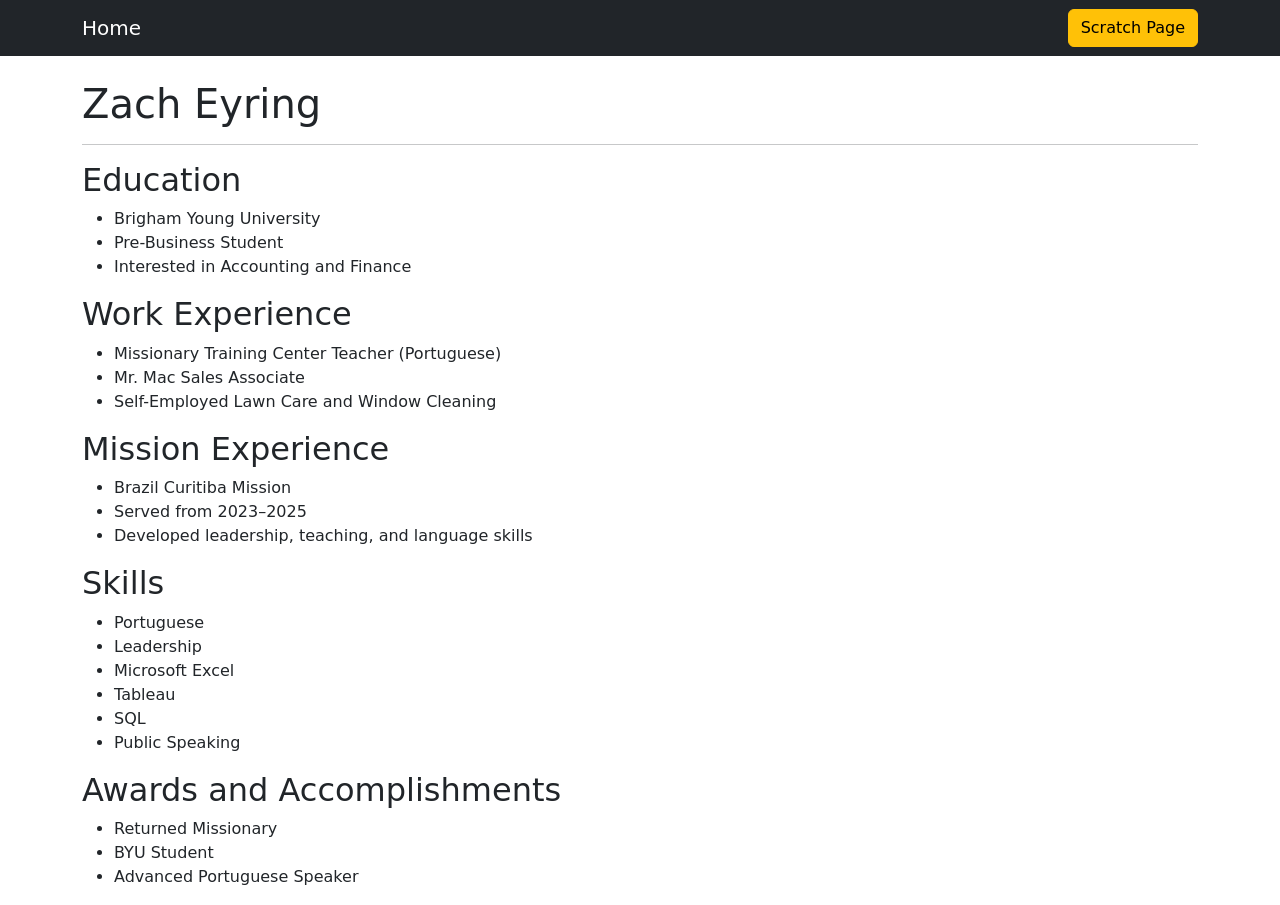
==== resume.html @ 7da5675f "Add files via upload" ====
<!DOCTYPE html>
<html lang="en">
<head>
    <meta charset="UTF-8">
    <title>Zach Eyring Resume</title>
    <link href="https://cdn.jsdelivr.net/npm/bootstrap@5.3.3/dist/css/bootstrap.min.css" rel="stylesheet">
</head>
<body>

<nav class="navbar navbar-dark bg-dark">
    <div class="container">
        <a class="navbar-brand" href="index.html">Home</a>
        <a class="btn btn-warning" href="scratch.html">Scratch Page</a>
    </div>
</nav>

<div class="container mt-4">

    <h1>Zach Eyring</h1>
    <hr>

    <h2>Education</h2>
    <ul>
        <li>Brigham Young University</li>
        <li>Pre-Business Student</li>
        <li>Interested in Accounting and Finance</li>
    </ul>

    <h2>Work Experience</h2>
    <ul>
        <li>Missionary Training Center Teacher (Portuguese)</li>
        <li>Mr. Mac Sales Associate</li>
        <li>Self-Employed Lawn Care and Window Cleaning</li>
    </ul>

    <h2>Mission Experience</h2>
    <ul>
        <li>Brazil Curitiba Mission</li>
        <li>Served from 2023–2025</li>
        <li>Developed leadership, teaching, and language skills</li>
    </ul>

    <h2>Skills</h2>
    <ul>
        <li>Portuguese</li>
        <li>Leadership</li>
        <li>Microsoft Excel</li>
        <li>Tableau</li>
        <li>SQL</li>
        <li>Public Speaking</li>
    </ul>

    <h2>Awards and Accomplishments</h2>
    <ul>
        <li>Returned Missionary</li>
        <li>BYU Student</li>
        <li>Advanced Portuguese Speaker</li>
    </ul>

</div>

</body>
</html>
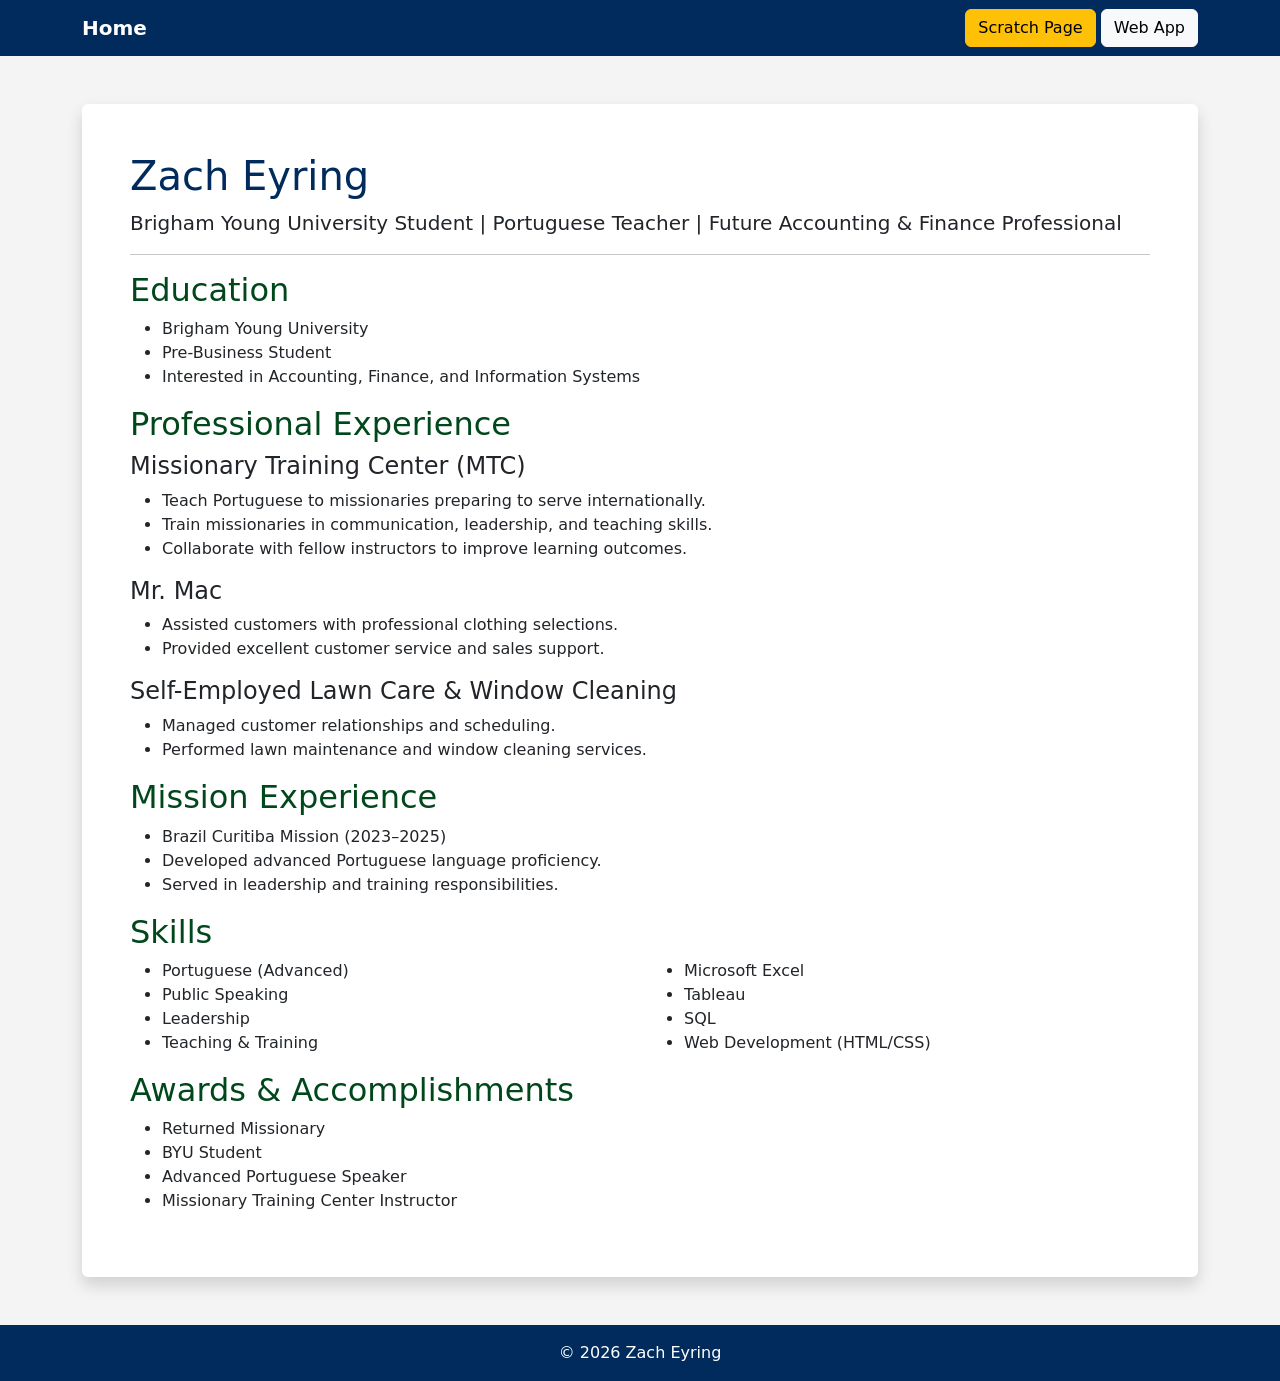
==== commit f092916e: "Update resume.html" ====
--- a/resume.html
+++ b/resume.html
@@ -5,59 +5,101 @@
     <title>Zach Eyring Resume</title>
     <link href="https://cdn.jsdelivr.net/npm/bootstrap@5.3.3/dist/css/bootstrap.min.css" rel="stylesheet">
 </head>
-<body>
+<body style="background-color:#f4f4f4;">
 
-<nav class="navbar navbar-dark bg-dark">
+<nav class="navbar navbar-expand-lg" style="background-color:#002B5C;">
     <div class="container">
-        <a class="navbar-brand" href="index.html">Home</a>
-        <a class="btn btn-warning" href="scratch.html">Scratch Page</a>
+        <a class="navbar-brand text-white fw-bold" href="index.html">Home</a>
+        <div>
+            <a class="btn btn-warning" href="scratch.html">Scratch Page</a>
+            <a class="btn btn-light" href="webapp.html">Web App</a>
+        </div>
     </div>
 </nav>
 
-<div class="container mt-4">
+<div class="container mt-5 mb-5">
 
-    <h1>Zach Eyring</h1>
-    <hr>
+    <div class="bg-white p-5 rounded shadow">
 
-    <h2>Education</h2>
-    <ul>
-        <li>Brigham Young University</li>
-        <li>Pre-Business Student</li>
-        <li>Interested in Accounting and Finance</li>
-    </ul>
+        <h1 style="color:#002B5C;">Zach Eyring</h1>
+        <p class="lead">
+            Brigham Young University Student | Portuguese Teacher | Future Accounting & Finance Professional
+        </p>
 
-    <h2>Work Experience</h2>
-    <ul>
-        <li>Missionary Training Center Teacher (Portuguese)</li>
-        <li>Mr. Mac Sales Associate</li>
-        <li>Self-Employed Lawn Care and Window Cleaning</li>
-    </ul>
+        <hr>
 
-    <h2>Mission Experience</h2>
-    <ul>
-        <li>Brazil Curitiba Mission</li>
-        <li>Served from 2023–2025</li>
-        <li>Developed leadership, teaching, and language skills</li>
-    </ul>
+        <h2 style="color:#00471B;">Education</h2>
+        <ul>
+            <li>Brigham Young University</li>
+            <li>Pre-Business Student</li>
+            <li>Interested in Accounting, Finance, and Information Systems</li>
+        </ul>
 
-    <h2>Skills</h2>
-    <ul>
-        <li>Portuguese</li>
-        <li>Leadership</li>
-        <li>Microsoft Excel</li>
-        <li>Tableau</li>
-        <li>SQL</li>
-        <li>Public Speaking</li>
-    </ul>
+        <h2 style="color:#00471B;">Professional Experience</h2>
 
-    <h2>Awards and Accomplishments</h2>
-    <ul>
-        <li>Returned Missionary</li>
-        <li>BYU Student</li>
-        <li>Advanced Portuguese Speaker</li>
-    </ul>
+        <h4>Missionary Training Center (MTC)</h4>
+        <ul>
+            <li>Teach Portuguese to missionaries preparing to serve internationally.</li>
+            <li>Train missionaries in communication, leadership, and teaching skills.</li>
+            <li>Collaborate with fellow instructors to improve learning outcomes.</li>
+        </ul>
+
+        <h4>Mr. Mac</h4>
+        <ul>
+            <li>Assisted customers with professional clothing selections.</li>
+            <li>Provided excellent customer service and sales support.</li>
+        </ul>
+
+        <h4>Self-Employed Lawn Care & Window Cleaning</h4>
+        <ul>
+            <li>Managed customer relationships and scheduling.</li>
+            <li>Performed lawn maintenance and window cleaning services.</li>
+        </ul>
+
+        <h2 style="color:#00471B;">Mission Experience</h2>
+        <ul>
+            <li>Brazil Curitiba Mission (2023–2025)</li>
+            <li>Developed advanced Portuguese language proficiency.</li>
+            <li>Served in leadership and training responsibilities.</li>
+        </ul>
+
+        <h2 style="color:#00471B;">Skills</h2>
+
+        <div class="row">
+            <div class="col-md-6">
+                <ul>
+                    <li>Portuguese (Advanced)</li>
+                    <li>Public Speaking</li>
+                    <li>Leadership</li>
+                    <li>Teaching & Training</li>
+                </ul>
+            </div>
+
+            <div class="col-md-6">
+                <ul>
+                    <li>Microsoft Excel</li>
+                    <li>Tableau</li>
+                    <li>SQL</li>
+                    <li>Web Development (HTML/CSS)</li>
+                </ul>
+            </div>
+        </div>
+
+        <h2 style="color:#00471B;">Awards & Accomplishments</h2>
+        <ul>
+            <li>Returned Missionary</li>
+            <li>BYU Student</li>
+            <li>Advanced Portuguese Speaker</li>
+            <li>Missionary Training Center Instructor</li>
+        </ul>
+
+    </div>
 
 </div>
 
+<footer class="text-center text-white p-3" style="background-color:#002B5C;">
+    <p class="mb-0">&copy; 2026 Zach Eyring</p>
+</footer>
+
 </body>
-</html>+</html>
